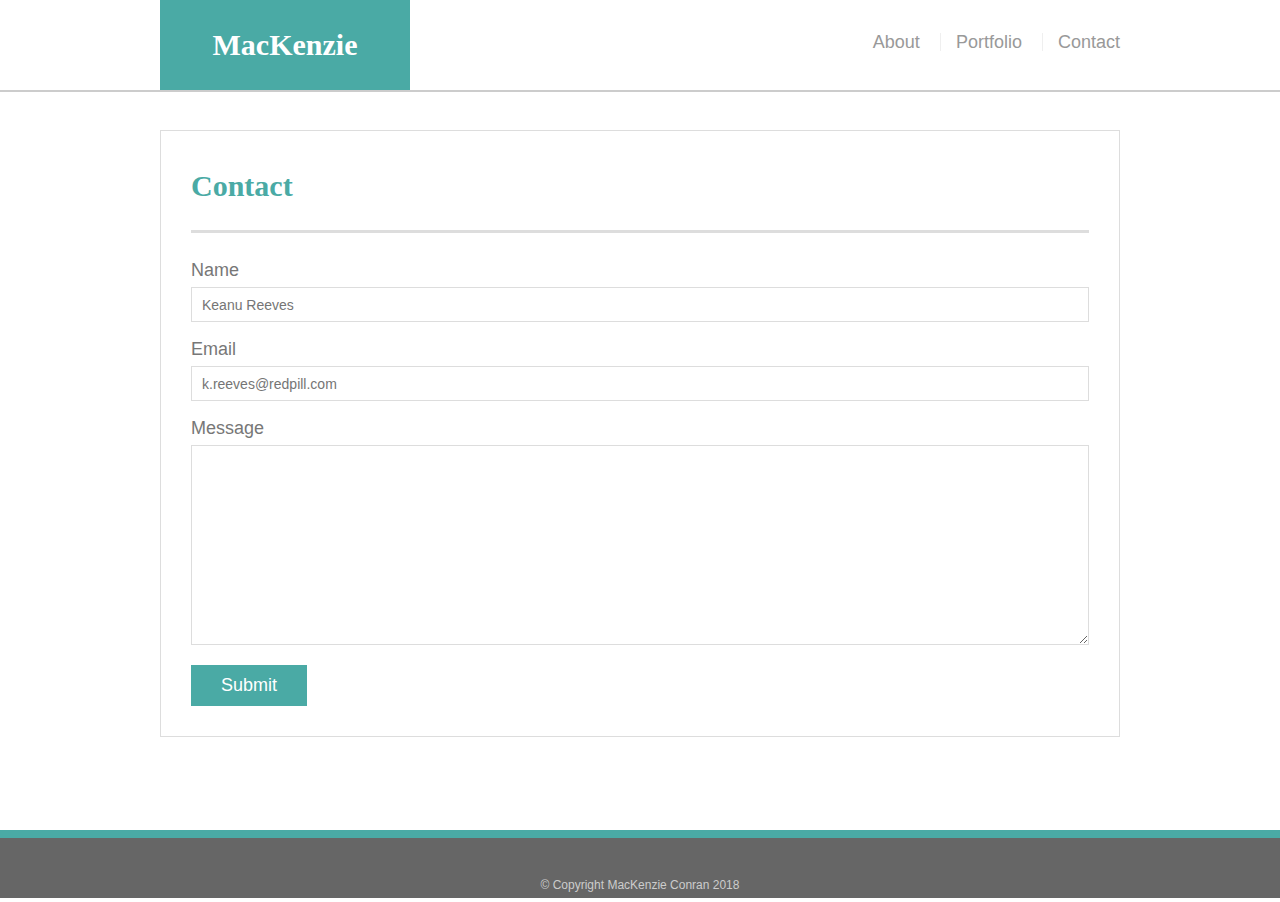
==== contact.html @ 72757f16 "adds revised code for all html and css files" ====
<!doctype html>
<html lang="en-us">

<head>
  <meta charset="UTF-8">
  <title>Contact | MacKenzie</title>
  <link rel="stylesheet" type="text/css" href="assets/css/reset.css">
  <link rel="stylesheet" type="text/css" href="assets/css/style.css">
</head>

<body>

  <header id="masthead">
    <div class="container">
      <a href="index.html" id="logo">MacKenzie</a>
      <nav>
        <a href="index.html">About</a>
        <a href="portfolio.html">Portfolio</a>
        <a href="contact.html">Contact</a>
      </nav>
    </div>
  </header>

  <div id="main-container" class="container">
    <section class="main-section">
      <h1>Contact</h1>

      <form id="contact-form">
        <ul>
          <li>
            <label for="name">Name</label>
            <input type="text" id="name" name="name" placeholder="Keanu Reeves" required="required">
          </li>
          <li>
            <label for="email">Email</label>
            <input type="email" id="email" name="email" placeholder="k.reeves@redpill.com" required="required">
          </li>
          <li>
            <label for="message">Message</label>
            <textarea id="message" name="message" required="required"></textarea>
          </li>
        </ul>
        <input type="submit">
      </form>

    </section>

  </div>

  <footer>
    <div class="container">
        &copy; Copyright MacKenzie Conran 2018 
    </div>
  </footer>
</body>

</html>
---- assets/css/style.css ----
body {
    font-family: Arial, "Helvetica Neue", Helvetica, sans-serif;
    font-size: 18px;
    line-height: 34px;
    color: #777;
    background: url("../images/concrete_seamless.png");
  }
  
  * {
    box-sizing: border-box;
  }
  
  /* general */
  
  .container {
    width: 100%;
    max-width: 960px;
    margin: 0 auto;
    clear: both;
  }
  
  h1,
  h2,
  h3,
  p {
    margin-bottom: 20px;
  }
  
  p:last-child {
    margin-bottom: 0;
  }
  
  h1,
  h2,
  h3 {
    font-family: Georgia, Times, "Times New Roman", serif;
    font-weight: 700;
    color: #4aaaa5;
  }
  
  h1 {
    padding-bottom: 20px;
    font-size: 30px;
    line-height: 49px;
    border-bottom: 3px solid #ddd;
  }
  
  h2,
  h3 {
    font-size: 22px;
  }
  
  /* header */
  
  #masthead {
    position: fixed;
    z-index: 99;
    width: 100%;
    margin: 0 0 30px;
    overflow: auto;
    color: #fff;
    background: #fff;
    border-bottom: 2px solid #ccc;
  }
  
  #logo {
    float: left;
    width: 250px;
    height: 90px;
    font-family: Georgia, Times, "Times New Roman", serif;
    font-size: 30px;
    font-weight: 700;
    line-height: 90px;
    color: #fff;
    text-align: center;
    text-decoration: none;
    background: #4aaaa5;
  }
  
  nav {
    float: right;
    margin-top: 25px;
  }
  
  nav a {
    display: inline-block;
    padding-left: 15px;
    margin-left: 15px;
    line-height: 18px;
    color: #999;
    text-decoration: none;
    border-left: 1px solid #efefef;
  }
  
  nav a:first-child {
    border-left: 0 none;
  }
  
  /* footer */
  
  footer {
    padding: 30px 0;
    clear: both;
    font-size: 12px;
    color: #fff;
    color: #ccc;
    text-align: center;
    background: #666;
    border-top: 8px solid #4aaaa5;
    height: 50px;
  }
  
  h3, h2 {
    padding-bottom: 20px;
    margin-bottom: 15px;
    line-height: 22px;
    border-bottom: 2px solid #eee;
  }
  
  /* main */
  
  #main-container {
    padding-top: 130px;
    min-height: calc(100vh - 70px);
  }
  
  .main-section {
    float: left;
    width: 100%;
    max-width: 960px;
    padding: 30px;
    margin: 0 0 40px;
    background: #fff;
    border: 1px solid #ddd;
  }
  
  /* portfolio page */
  
  .work {
    position: relative;
    float: left;
    width: 274px;
    margin: 20px 0 25px;
    overflow: auto;
  }
  
  .work:nth-child(even) {
    margin-right: 40px;
  }
  
  .work img {
    width: 100%;
    border: 0 none;
 
  }
  
  .work h3 {
    position: absolute;
    bottom: 20px;
    width: 100%;
    padding: 15px;
    margin-bottom: 0;
    font-weight: 300;
    line-height: 30px;
    color: #fff;
    text-align: center;
    background: #4aaaa5;
    border-bottom: 0;
  }
  
  .auth-image {
    float: left;
    width: 200px;
    height: auto;
    margin-top: 10px;
    margin-right: 25px;
  }
  
  /* contact page */
  
  #contact-form ul {
    margin-bottom: 20px;
  }
  
  #contact-form li {
    margin-bottom: 10px;
  }
  
  label,
  input[type=text],
  input[type=email],
  textarea {
    display: block;
    width: 100%;
  }
  
  input[type=text],
  input[type=email],
  textarea {
    height: 35px;
    padding: 0 10px;
    font-size: 14px;
    border: 1px solid #ddd;
  }
  
  textarea {
    height: 200px;
  }
  
  input[type=submit] {
    padding: 10px 30px;
    font-size: 18px;
    color: #fff;
    cursor: pointer;
    background: #4aaaa5;
    border: 0 none;
  }
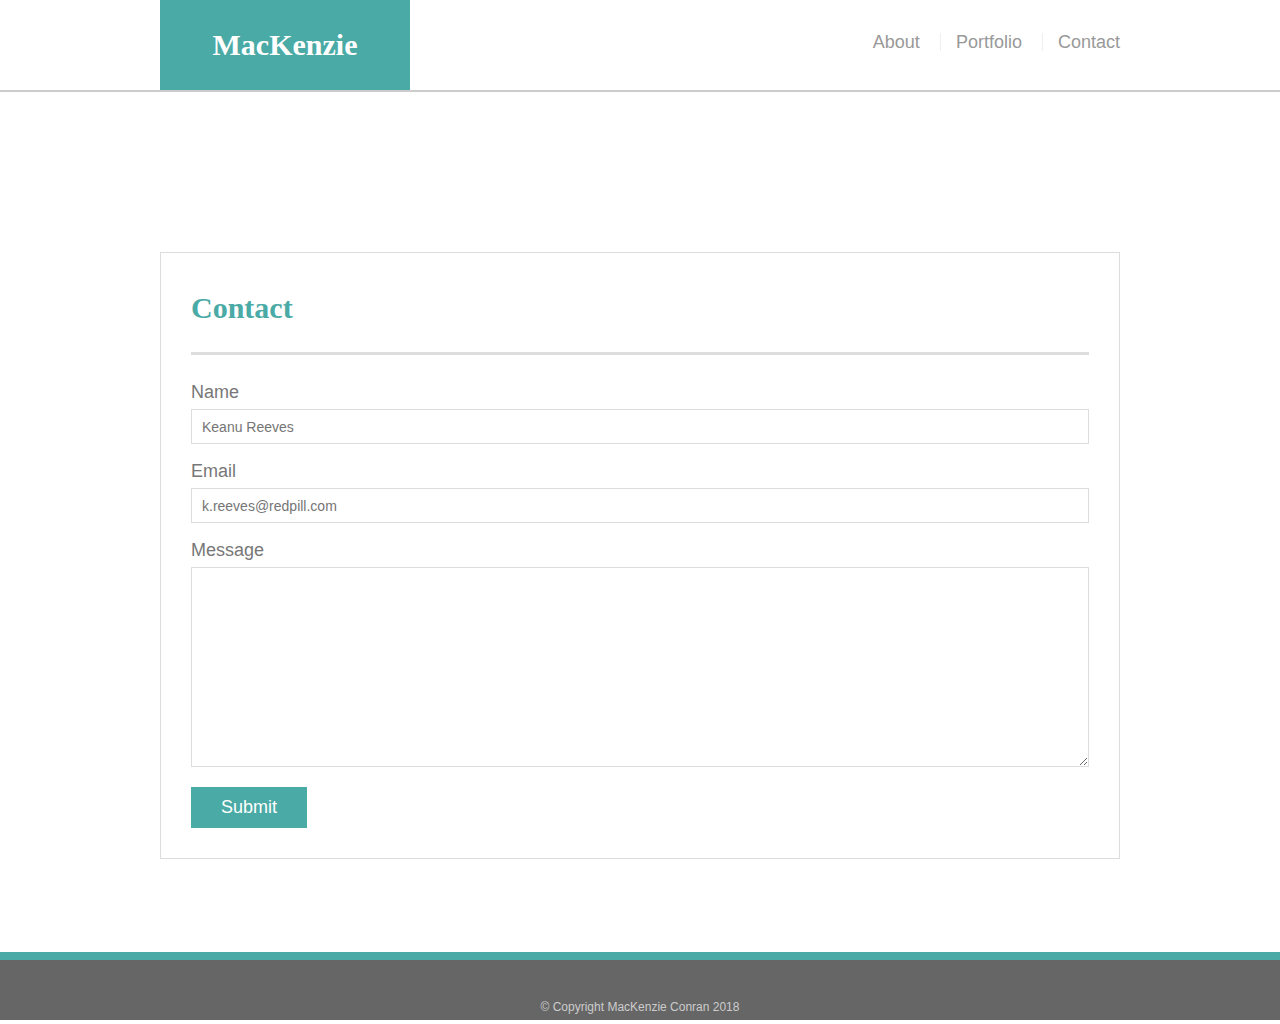
==== commit 9cf97957: "adds media queries that still dont work for some reason" ====
--- a/contact.html
+++ b/contact.html
@@ -2,13 +2,14 @@
 <html lang="en-us">
 
 <head>
-  <meta charset="UTF-8">
+  <meta name="viewport" content="width=device-width, initial-scale=1.0">
   <title>Contact | MacKenzie</title>
   <link rel="stylesheet" type="text/css" href="assets/css/reset.css">
   <link rel="stylesheet" type="text/css" href="assets/css/style.css">
 </head>
 
 <body>
+    <body background="assets/images/knitting250px.png">
 
   <header id="masthead">
     <div class="container">
--- a/assets/css/style.css
+++ b/assets/css/style.css
@@ -10,7 +10,6 @@
     box-sizing: border-box;
   }
   
-  /* general */
   
   .container {
     width: 100%;
@@ -50,10 +49,8 @@
     font-size: 22px;
   }
   
-  /* header */
   
   #masthead {
-    position: fixed;
     z-index: 99;
     width: 100%;
     margin: 0 0 30px;
@@ -96,7 +93,6 @@
     border-left: 0 none;
   }
   
-  /* footer */
   
   footer {
     padding: 30px 0;
@@ -117,7 +113,6 @@
     border-bottom: 2px solid #eee;
   }
   
-  /* main */
   
   #main-container {
     padding-top: 130px;
@@ -134,8 +129,7 @@
     border: 1px solid #ddd;
   }
   
-  /* portfolio page */
-  
+ 
   .work {
     position: relative;
     float: left;
@@ -168,9 +162,9 @@
     border-bottom: 0;
   }
   
-  .auth-image {
-    float: left;
-    width: 200px;
+  .profileimg {
+    float: left;
+    width: 250px;
     height: auto;
     margin-top: 10px;
     margin-right: 25px;
@@ -215,4 +209,25 @@
     background: #4aaaa5;
     border: 0 none;
   }
-  +  
+
+
+@media screen and (max-width:980px) {
+  #masthead, .container .mainsection {
+    width:100%; 
+  }
+}
+
+@media screen and (max-width:768px) {
+  #masthead, .container .mainsection {
+    width:100%;
+  }
+}
+
+@media screen and (max-width:640px) {
+  #masthead {
+    width:100%; 
+    position: static;
+
+  }
+}
